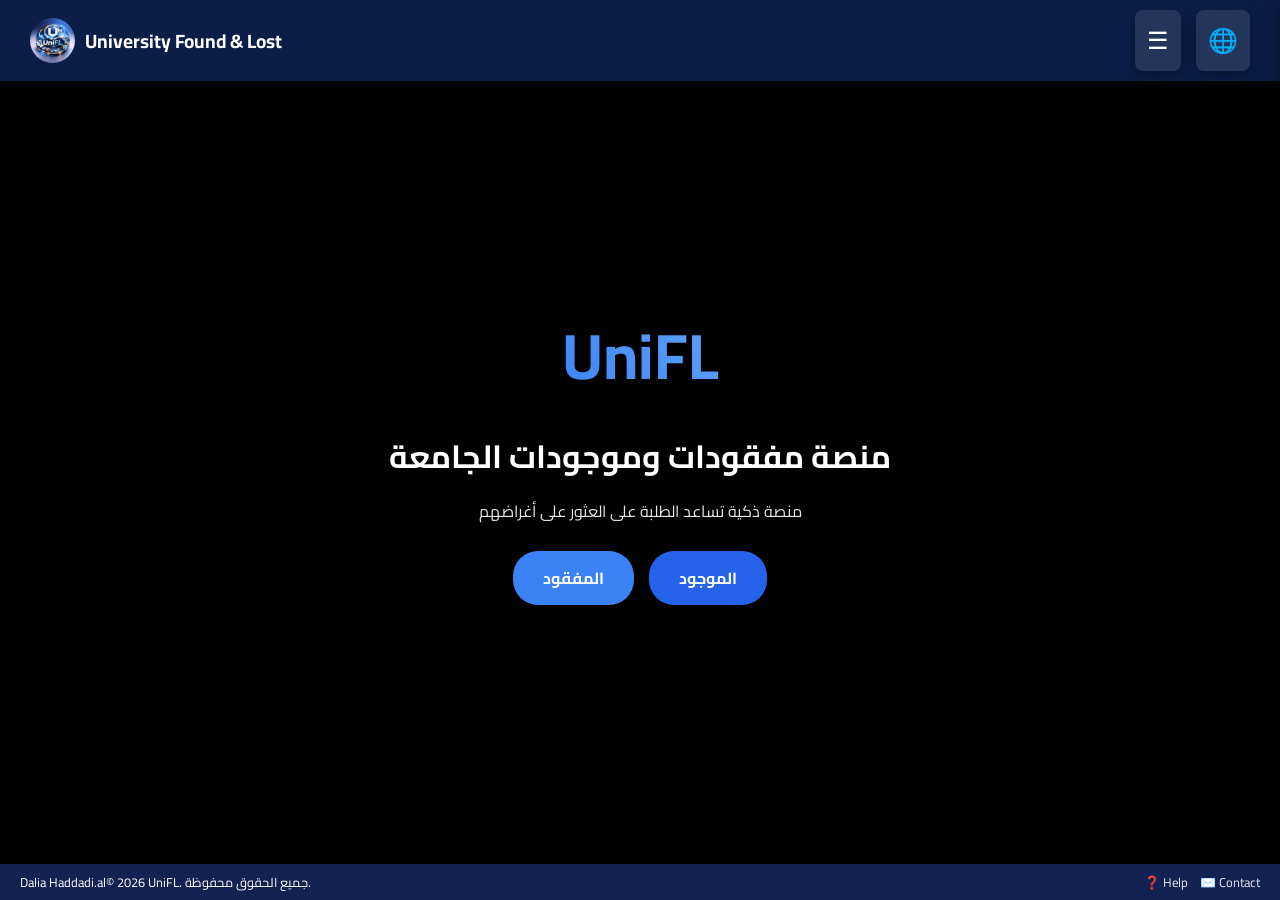
==== index.html @ 945204ff "Add files via upload" ====
<!DOCTYPE html>
<html lang="ar">

<head>
    <meta charset="UTF-8">
    <meta name="viewport" content="width=device-width, initial-scale=1.0">
    <title>UniFL</title>

    <link href="https://fonts.googleapis.com/css2?family=Cairo:wght@300;400;700&display=swap" rel="stylesheet">
    <link rel="stylesheet" href="index.css">
    <script src="script.js" defer></script>
</head>

<body>

    <!-- NAVBAR -->
    <nav id="navbar">
        <div class="logo-container">
            <img src="photo_2026-03-05_16-04-58.jpg" class="logo-img">
            <span class="logo-text">University Found & Lost</span>
        </div>

        <div class="menu-language-container">

            <!-- MENU -->
            <div class="menu-container">
                <button class="dots-btn" id="dots-btn">☰</button>

                <ul class="dropdown-menu" id="dropdown-menu">
                    <li><a href="index.html">🏠 الرئيسية</a></li>
                    <li><a href="lost.html">🔍 المفقودات</a></li>
                    <li><a href="found.html">📦 الموجودات</a></li>
                    <li><a href="stats.html" data-ar="📊 الإحصائيات" data-en="📊 Stats">📊 الإحصائيات</a></li>
                    <li><a href="about.html">ℹ️ حول</a></li>
                    <li><a href="contact.html">✉️تواصل معنا</a></li>
                    <li><a href="help.html">❓ المساعدة</a></li>
                </ul>
            </div>

            <!-- LANGUAGE -->
            <div class="language-dropdown">
                <button id="language-btn">🌐</button>
                <ul id="language-menu" class="language-menu">
                    <li data-lang="ar">العربية</li>
                    <li data-lang="en">English</li>
                </ul>
            </div>

        </div>
    </nav>

    <!-- LANDING -->
    <section class="landing">
        <video autoplay muted loop class="bg-video">
        <source src="video_2026-03-05_10-39-09.mp4" type="video/mp4">
    </video>

        <div class="overlay">
            <h1 class="title">UniFL</h1>
            <h2 id="subtitle">منصة مفقودات وموجودات الجامعة</h2>
            <p id="desc">منصة ذكية تساعد الطلبة على العثور على أغراضهم</p>

            <div class="buttons">
                <a href="lost.html" class="btn lost">المفقود</a>
                <a href="found.html" class="btn found">الموجود</a>
            </div>
        </div>
    </section>

    <!-- FOOTER -->
    <footer class="mini-footer">
        <div class="mini-footer-content">
            <p>Dalia Haddadi.al© 2026 UniFL. جميع الحقوق محفوظة.</p>

            <div class="footer-links">
                <a href="help.html">❓ Help</a>
                <a href="contact.html">✉️ Contact</a>
            </div>
        </div>
    </footer>

</body>

</html>
---- index.css ----
/* ================= RESET ================= */

* {
    margin: 0;
    padding: 0;
    box-sizing: border-box;
    font-family: 'Cairo', sans-serif;
}

body {
    background: #000;
    color: #fff;
    overflow-x: hidden;
}


/* ================= NAVBAR ================= */

nav {
    position: fixed;
    top: 0;
    width: 100%;
    padding: 10px 30px;
    display: flex;
    justify-content: space-between;
    align-items: center;
    background: rgba(37, 99, 235, 0.3);
    backdrop-filter: blur(10px);
    z-index: 1000;
    transition: 0.3s;
}

nav.scrolled {
    background: #1e3a8a;
}


/* ================= LOGO ================= */

.logo-container {
    display: flex;
    align-items: center;
    gap: 10px;
}

.logo-img {
    width: 45px;
    height: 45px;
    border-radius: 50%;
    object-fit: cover;
}

.logo-text {
    font-weight: bold;
    font-size: 1.2rem;
}


/* ================= MENU + LANGUAGE ================= */

.menu-language-container {
    display: flex;
    align-items: center;
    gap: 15px;
}


/* ================= MENU BUTTON ================= */

.dots-btn,
#language-btn {
    font-size: 24px;
    background: rgba(255, 255, 255, 0.1);
    border: none;
    padding: 8px 12px;
    border-radius: 8px;
    color: white;
    cursor: pointer;
    transition: 0.3s;
    box-shadow: 0 5px 15px rgba(0, 0, 0, 0.3);
}

.dots-btn:hover,
#language-btn:hover {
    background: rgba(255, 255, 255, 0.2);
    transform: scale(1.1);
    box-shadow: 0 8px 25px rgba(0, 0, 0, 0.4);
}


/* ================= DROPDOWN MENU ================= */

.dropdown-menu {
    position: fixed;
    top: 0;
    right: -260px;
    width: 250px;
    height: 100%;
    background: rgba(30, 58, 138, 0.95);
    padding: 70px 20px;
    list-style: none;
    display: flex;
    flex-direction: column;
    gap: 20px;
    transition: 0.3s;
    z-index: 2000;
    border-radius: 0 0 0 15px;
    box-shadow: -5px 0 30px rgba(0, 0, 0, 0.5);
}

.dropdown-menu.show {
    right: 0;
}

.dropdown-menu li a {
    color: white;
    text-decoration: none;
    font-size: 1.1rem;
    padding: 10px;
    border-radius: 8px;
    transition: 0.3s;
    display: flex;
    align-items: center;
    gap: 10px;
}

.dropdown-menu li a:hover {
    background: #2563EB;
    transform: translateX(-5px) scale(1.05);
    box-shadow: 0 8px 25px rgba(0, 0, 0, 0.3);
}


/* ================= LANGUAGE DROPDOWN ================= */

.language-dropdown {
    position: relative;
}

.language-menu {
    position: absolute;
    top: 40px;
    right: 0;
    background: rgba(30, 58, 138, 0.95);
    list-style: none;
    border-radius: 8px;
    display: none;
    min-width: 120px;
    box-shadow: 0 5px 15px rgba(0, 0, 0, 0.3);
    overflow: hidden;
}

.language-menu li {
    padding: 8px 15px;
    cursor: pointer;
    transition: 0.2s;
}

.language-menu li:hover {
    background: #2563EB;
}


/* ================= LANDING ================= */

.landing {
    height: 100vh;
    position: relative;
}

.bg-video {
    position: absolute;
    width: 100%;
    height: 100%;
    object-fit: cover;
    z-index: -2;
}

.overlay {
    position: absolute;
    width: 100%;
    height: 100%;
    display: flex;
    flex-direction: column;
    justify-content: center;
    align-items: center;
    text-align: center;
    background: linear-gradient(rgba(0, 0, 0, 0.7), rgba(0, 0, 0, 0.4), rgba(0, 0, 0, 0.7));
    color: white;
    padding: 20px;
}

.title {
    font-size: 4rem;
    font-weight: bold;
    background: linear-gradient(45deg, #3B82F6, #60A5FA);
    -webkit-background-clip: text;
    -webkit-text-fill-color: transparent;
}

.overlay h2 {
    font-size: 2rem;
    margin: 10px 0;
}

.overlay p {
    color: #e5e7eb;
    margin-bottom: 25px;
}


/* ================= BUTTONS ================= */

.buttons {
    display: flex;
    gap: 15px;
}

.btn {
    padding: 12px 30px;
    border-radius: 25px;
    text-decoration: none;
    color: white;
    font-weight: bold;
    transition: 0.3s;
}

.lost {
    background: #3B82F6;
}

.found {
    background: #2563EB;
}

.btn:hover {
    transform: translateY(-4px);
    box-shadow: 0 10px 25px rgba(37, 99, 235, 0.5);
}


/* ================= MINI FOOTER ================= */

.mini-footer {
    position: fixed;
    bottom: 0;
    width: 100%;
    background: rgba(30, 58, 138, 0.6);
    backdrop-filter: blur(8px);
    padding: 6px 20px;
    font-size: 0.8rem;
    z-index: 1000;
}

.mini-footer-content {
    display: flex;
    justify-content: space-between;
    align-items: center;
}

.footer-links {
    display: flex;
    gap: 12px;
}

.footer-links a {
    color: #e5e7eb;
    text-decoration: none;
    transition: 0.3s;
}

.footer-links a:hover {
    color: #60A5FA;
}


/* ================= MOBILE ================= */

@media (max-width: 768px) {
    .title {
        font-size: 2.5rem;
    }
    .overlay h2 {
        font-size: 1.5rem;
    }
    .buttons {
        flex-direction: column;
    }
    .btn {
        width: 180px;
        text-align: center;
    }
    .mini-footer {
        font-size: 0.7rem;
        padding: 5px 10px;
    }
}
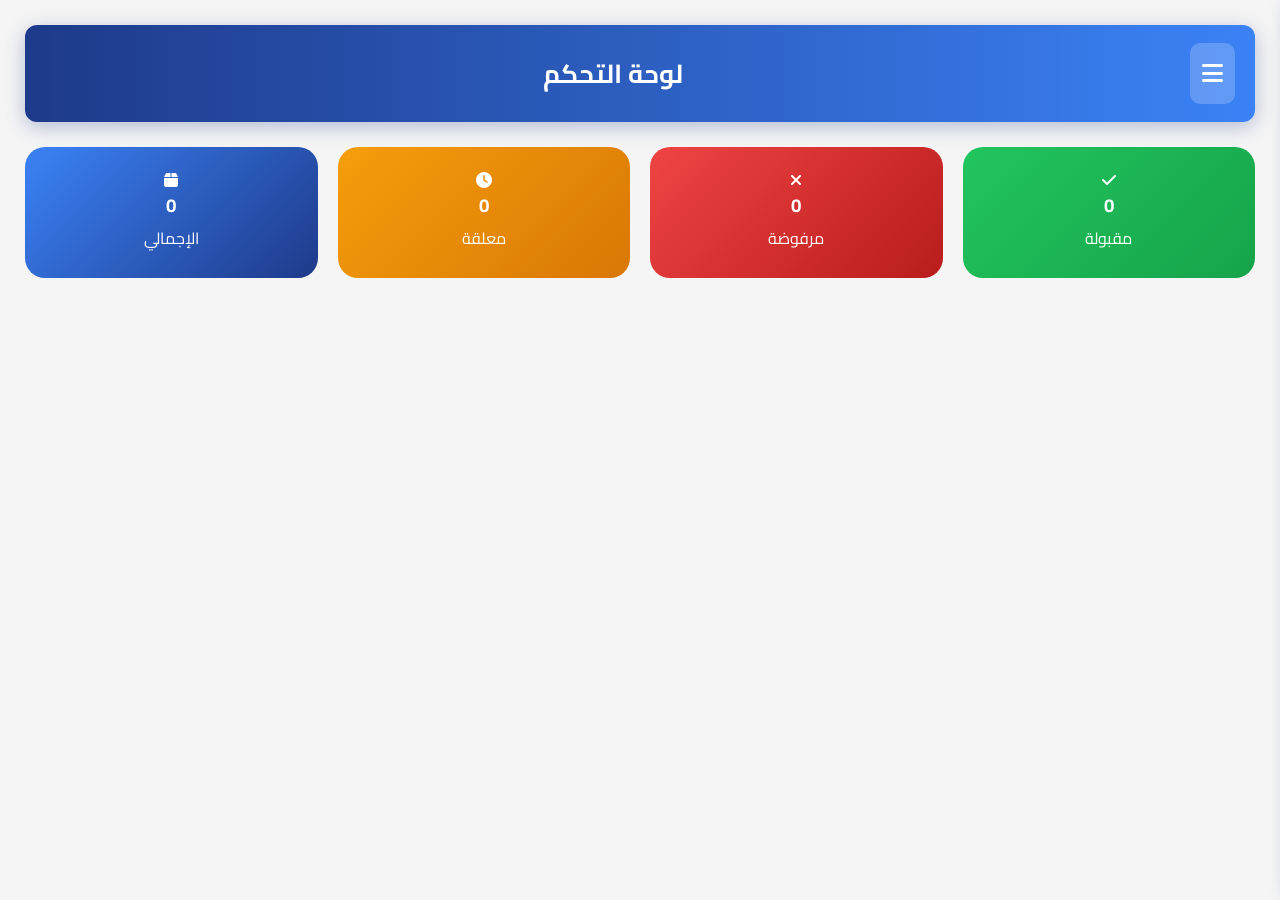
==== commit b96f827a: "Update and rename dashboard.html to index.html" ====
--- a/index.html
+++ b/index.html
@@ -4,81 +4,93 @@
 <head>
     <meta charset="UTF-8">
     <meta name="viewport" content="width=device-width, initial-scale=1.0">
-    <title>UniFL</title>
-
-    <link href="https://fonts.googleapis.com/css2?family=Cairo:wght@300;400;700&display=swap" rel="stylesheet">
-    <link rel="stylesheet" href="index.css">
-    <script src="script.js" defer></script>
+    <title>لوحة التحكم</title>
+    <link href="https://fonts.googleapis.com/css2?family=Cairo&display=swap" rel="stylesheet">
+    <link rel="stylesheet" href="https://cdnjs.cloudflare.com/ajax/libs/font-awesome/6.5.0/css/all.min.css">
+    <link rel="stylesheet" href="admin.css">
 </head>
 
 <body>
 
-    <!-- NAVBAR -->
-    <nav id="navbar">
-        <div class="logo-container">
-            <img src="photo_2026-03-05_16-04-58.jpg" class="logo-img">
-            <span class="logo-text">University Found & Lost</span>
+    <!-- Sidebar -->
+    <div class="sidebar" id="sidebar">
+        <div class="admin-logo">
+            <img src="photo_2026-03-05_16-04-58.jpg" alt="Admin Logo">
+            <span>Admin</span>
+        </div>
+        <ul id="sidebar-menu">
+            <li class="active">
+                <a href="x.html"><i class="fa fa-home"></i><span>الموقع</span></a>
+            </li>
+            <li>
+                <a href="index.html"><i class="fa fa-box"></i><span>لوحة التحكم</span></a>
+            </li>
+            <li>
+                <a href="posts.html"><i class="fa fa-box"></i><span>المنشورات</span></a>
+            </li>
+            <li>
+                <a href="users.html"><i class="fa fa-users"></i><span>المستخدمين</span></a>
+            </li>
+            <li>
+                <a href="messages.html"><i class="fa fa-envelope"></i><span>الرسائل</span></a>
+            </li>
+        </ul>
+    </div>
+
+    <!-- Main Content -->
+    <div class="main">
+        <div class="topbar">
+            <button id="menu-btn"><i class="fa fa-bars"></i></button>
+            <h2 id="page-title">لوحة التحكم</h2>
         </div>
 
-        <div class="menu-language-container">
-
-            <!-- MENU -->
-            <div class="menu-container">
-                <button class="dots-btn" id="dots-btn">☰</button>
-
-                <ul class="dropdown-menu" id="dropdown-menu">
-                    <li><a href="index.html">🏠 الرئيسية</a></li>
-                    <li><a href="lost.html">🔍 المفقودات</a></li>
-                    <li><a href="found.html">📦 الموجودات</a></li>
-                    <li><a href="stats.html" data-ar="📊 الإحصائيات" data-en="📊 Stats">📊 الإحصائيات</a></li>
-                    <li><a href="about.html">ℹ️ حول</a></li>
-                    <li><a href="contact.html">✉️تواصل معنا</a></li>
-                    <li><a href="help.html">❓ المساعدة</a></li>
-                </ul>
-            </div>
-
-            <!-- LANGUAGE -->
-            <div class="language-dropdown">
-                <button id="language-btn">🌐</button>
-                <ul id="language-menu" class="language-menu">
-                    <li data-lang="ar">العربية</li>
-                    <li data-lang="en">English</li>
-                </ul>
-            </div>
-
-        </div>
-    </nav>
-
-    <!-- LANDING -->
-    <section class="landing">
-        <video autoplay muted loop class="bg-video">
-        <source src="video_2026-03-05_10-39-09.mp4" type="video/mp4">
-    </video>
-
-        <div class="overlay">
-            <h1 class="title">UniFL</h1>
-            <h2 id="subtitle">منصة مفقودات وموجودات الجامعة</h2>
-            <p id="desc">منصة ذكية تساعد الطلبة على العثور على أغراضهم</p>
-
-            <div class="buttons">
-                <a href="lost.html" class="btn lost">المفقود</a>
-                <a href="found.html" class="btn found">الموجود</a>
+        <div id="dashboard" class="section active">
+            <div class="cards">
+                <div class="card green"><i class="fa fa-check"></i>
+                    <h3>0</h3>
+                    <p>مقبولة</p>
+                </div>
+                <div class="card red"><i class="fa fa-times"></i>
+                    <h3>0</h3>
+                    <p>مرفوضة</p>
+                </div>
+                <div class="card orange"><i class="fa fa-clock"></i>
+                    <h3>0</h3>
+                    <p>معلقة</p>
+                </div>
+                <div class="card blue"><i class="fa fa-box"></i>
+                    <h3>0</h3>
+                    <p>الإجمالي</p>
+                </div>
             </div>
         </div>
-    </section>
+    </div>
 
-    <!-- FOOTER -->
-    <footer class="mini-footer">
-        <div class="mini-footer-content">
-            <p>Dalia Haddadi.al© 2026 UniFL. جميع الحقوق محفوظة.</p>
+    <script>
+        const menuBtn = document.getElementById("menu-btn");
+        const sidebar = document.getElementById("sidebar");
 
-            <div class="footer-links">
-                <a href="help.html">❓ Help</a>
-                <a href="contact.html">✉️ Contact</a>
-            </div>
-        </div>
-    </footer>
+        menuBtn.addEventListener('click', () => {
+            sidebar.classList.toggle('show');
+        });
+
+        function showSection(id) {
+            document.querySelectorAll('.section').forEach(s => s.classList.remove('active'));
+            document.getElementById(id).classList.add('active');
+
+            const titles = {
+                dashboard: "لوحة التحكم",
+                posts: "إدارة المنشورات",
+                users: "المستخدمين",
+                messages: "الرسائل"
+            };
+            document.getElementById("page-title").innerText = titles[id];
+
+            document.querySelectorAll('#sidebar-menu li').forEach(li => li.classList.remove('active'));
+            document.querySelector(`#sidebar-menu li[onclick="showSection('${id}')"]`).classList.add('active');
+        }
+    </script>
 
 </body>
 
-</html>+</html>
--- a/admin.css
+++ b/admin.css
@@ -0,0 +1,333 @@
+/* ================= RESET ================= */
+
+* {
+    margin: 0;
+    padding: 0;
+    box-sizing: border-box;
+    font-family: 'Cairo', sans-serif;
+}
+
+body {
+    display: flex;
+    min-height: 100vh;
+    background: #f5f5f5;
+    /* أبيض فاتح */
+    color: #1e3a8a;
+    /* نص أزرق غامق */
+    direction: rtl;
+    overflow-x: hidden;
+}
+
+
+/* ================= SIDEBAR ================= */
+
+.sidebar {
+    width: 250px;
+    background: #1e3a8a;
+    /* أزرق غامق */
+    height: 100vh;
+    padding: 20px;
+    display: flex;
+    flex-direction: column;
+    gap: 15px;
+    position: fixed;
+    top: 0;
+    right: -260px;
+    transition: 0.3s;
+    z-index: 1001;
+    border-radius: 0 0 0 20px;
+    box-shadow: 0 5px 20px rgba(30, 58, 138, 0.4);
+}
+
+.sidebar.show {
+    right: 0;
+}
+
+.sidebar h2 {
+    text-align: center;
+    /* محاذاة العنوان للوسط */
+    color: #fff;
+    margin-bottom: 25px;
+    font-size: 28px;
+    font-weight: 800;
+    text-shadow: 0 0 10px rgba(255, 255, 255, 0.5);
+}
+
+.sidebar ul {
+    list-style: none;
+    display: flex;
+    flex-direction: column;
+    gap: 12px;
+}
+
+
+/* ================= SIDEBAR ITEMS ================= */
+
+.sidebar li {
+    display: flex;
+    align-items: center;
+    gap: 12px;
+    padding: 14px 12px;
+    border-radius: 12px;
+    cursor: pointer;
+    transition: 0.3s;
+    color: #f5f5dc;
+    /* نص البيج */
+    font-weight: 600;
+    justify-content: center;
+    /* محاذاة عناصر القائمة للوسط */
+}
+
+.sidebar li i {
+    font-size: 18px;
+    width: 25px;
+    text-align: center;
+    color: #f5f5dc;
+    /* أيقونات البيج */
+}
+
+.sidebar li span {
+    font-size: 17px;
+    color: #f5f5dc;
+    /* نص البيج */
+}
+
+.sidebar li:hover {
+    background: linear-gradient(135deg, #87b6e5, #60a5fa);
+    color: #fff;
+}
+
+.sidebar li.active {
+    background: linear-gradient(135deg, #2563eb, #3b82f6);
+    color: #fff;
+    box-shadow: 0 0 15px rgba(59, 130, 246, 0.6);
+}
+
+
+/* ================= MAIN ================= */
+
+.main {
+    flex: 1;
+    padding: 25px;
+    margin-right: 0;
+    transition: 0.3s;
+    width: 100%;
+}
+
+
+/* ================= TOPBAR ================= */
+
+.topbar {
+    display: flex;
+    align-items: center;
+    gap: 10px;
+    background: linear-gradient(90deg, #1e3a8a, #3b82f6);
+    padding: 18px 20px;
+    border-radius: 12px;
+    margin-bottom: 25px;
+    box-shadow: 0 5px 20px rgba(30, 58, 138, 0.3);
+    position: relative;
+    color: #fff;
+}
+
+#menu-btn {
+    font-size: 24px;
+    background: rgba(255, 255, 255, 0.2);
+    border: none;
+    padding: 8px 12px;
+    border-radius: 10px;
+    color: white;
+    cursor: pointer;
+    transition: 0.3s;
+    margin-left: auto;
+}
+
+#menu-btn:hover {
+    background: rgba(255, 255, 255, 0.35);
+    transform: scale(1.1);
+}
+
+#page-title {
+    font-size: 26px;
+    font-weight: 700;
+    color: #fff;
+    text-align: center;
+    /* محاذاة العنوان للوسط */
+    flex: 1;
+}
+
+
+/* ================= CARDS ================= */
+
+.cards {
+    display: flex;
+    gap: 20px;
+    flex-wrap: wrap;
+    margin-bottom: 30px;
+}
+
+.card {
+    flex: 1;
+    min-width: 180px;
+    padding: 25px;
+    border-radius: 20px;
+    text-align: center;
+    /* محتوى الكارت في الوسط */
+    transition: 0.3s;
+    color: #fff;
+}
+
+.card.green {
+    background: linear-gradient(135deg, #22c55e, #16a34a);
+}
+
+.card.red {
+    background: linear-gradient(135deg, #ef4444, #b91c1c);
+}
+
+.card.orange {
+    background: linear-gradient(135deg, #f59e0b, #d97706);
+}
+
+.card.blue {
+    background: linear-gradient(135deg, #3b82f6, #1e3a8a);
+}
+
+.card:hover {
+    transform: translateY(-8px);
+    box-shadow: 0 0 25px rgba(0, 0, 0, 0.3);
+}
+
+.card i,
+.card span {
+    display: block;
+    text-align: center;
+}
+
+
+/* ================= TABLES ================= */
+
+.table-box {
+    background: #fff;
+    padding: 20px;
+    border-radius: 20px;
+    margin-bottom: 30px;
+    box-shadow: 0 5px 20px rgba(30, 58, 138, 0.2);
+    overflow-x: auto;
+}
+
+table {
+    width: 100%;
+    border-collapse: collapse;
+    color: #1e3a8a;
+}
+
+th,
+td {
+    padding: 14px;
+    text-align: center;
+    /* محاذاة الأعمدة للوسط */
+}
+
+th {
+    background: #3b82f6;
+    font-weight: 700;
+    color: #fff;
+}
+
+td {
+    border-bottom: 1px solid #cbd5e1;
+}
+
+tr:hover {
+    background: #dbeafe;
+}
+
+
+/* ================= BUTTONS ================= */
+
+button.action-btn {
+    padding: 8px 16px;
+    border-radius: 12px;
+    border: none;
+    cursor: pointer;
+    font-weight: bold;
+    transition: 0.3s;
+}
+
+.accept {
+    background: #22c55e;
+    color: #fff;
+}
+
+.accept:hover {
+    background: #16a34a;
+}
+
+.reject {
+    background: #ef4444;
+    color: #fff;
+}
+
+.reject:hover {
+    background: #b91c1c;
+}
+
+.done {
+    background: #dbeafe;
+    color: #1e3a8a;
+}
+
+
+/* ================= MESSAGES ================= */
+
+.messages .msg {
+    background: #3b82f6;
+    color: #fff;
+    padding: 14px 18px;
+    border-radius: 12px;
+    margin-bottom: 10px;
+    text-align: center;
+    /* النص في الوسط */
+}
+
+
+/* ================= MOBILE ================= */
+
+@media (max-width: 768px) {
+    .sidebar {
+        right: -260px;
+    }
+    .sidebar.show {
+        right: 0;
+    }
+    #menu-btn {
+        display: block;
+    }
+    .cards {
+        flex-direction: column;
+    }
+}
+
+.sidebar .admin-logo {
+    display: flex;
+    align-items: center;
+    gap: 10px;
+    justify-content: center;
+    margin-bottom: 25px;
+}
+
+.sidebar .admin-logo img {
+    width: 50px;
+    height: 50px;
+    border-radius: 50%;
+    object-fit: cover;
+    border: 2px solid #fff;
+}
+
+.sidebar .admin-logo span {
+    font-size: 22px;
+    font-weight: 800;
+    color: #fff;
+    text-shadow: 0 0 10px rgba(255, 255, 255, 0.5);
+}
